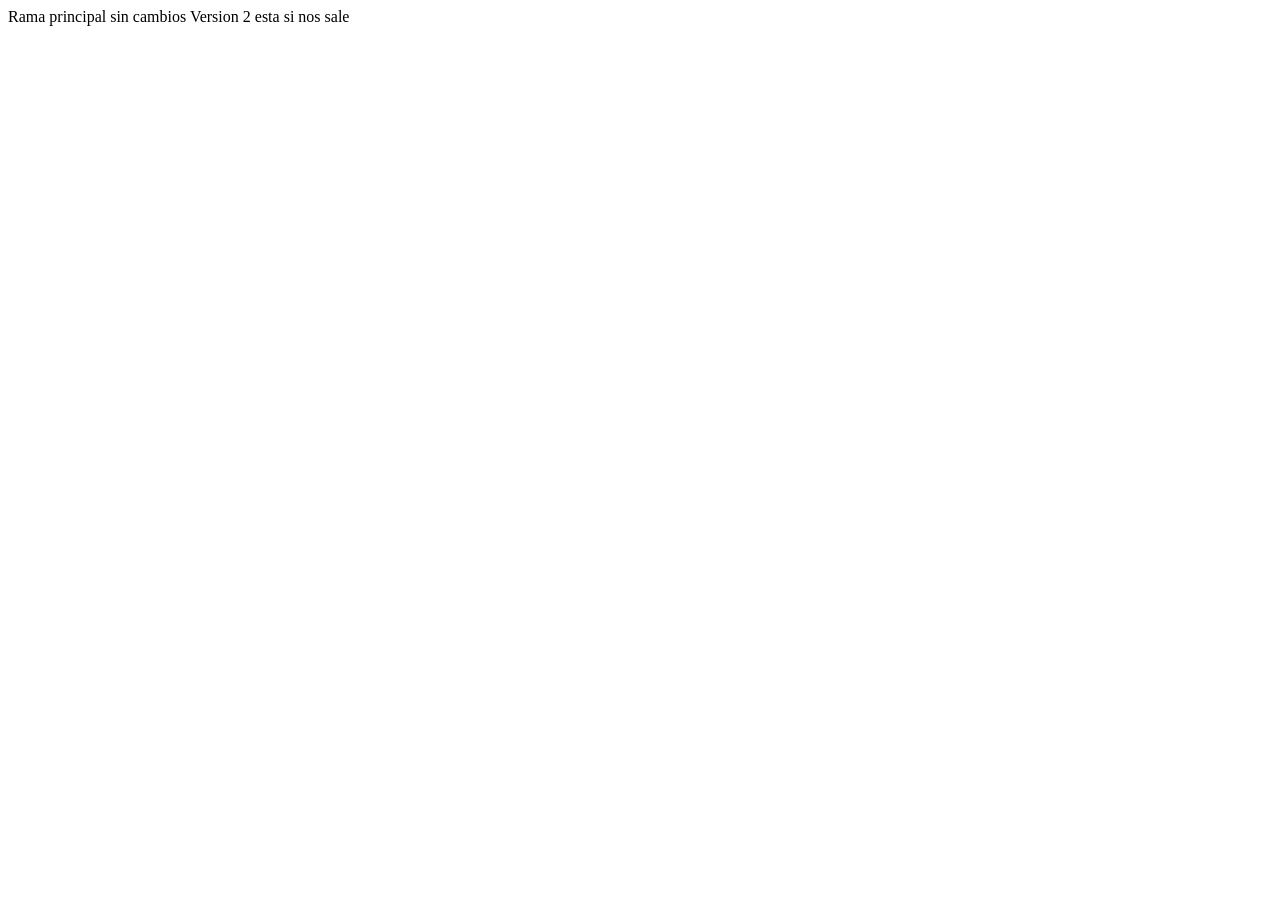
==== index.html @ fee28db2 "este es nuevo cambio" ====
<!DOCTYPE html>
<html lang="en">
<head>
    <meta charset="UTF-8">
    <meta name="viewport" content="width=device-width, initial-scale=1.0">
    <title> Riuu Cat Shop</title>
</head>
<body>
    Rama principal sin cambios

    Version 2

    esta si nos sale 


</body>
</html>
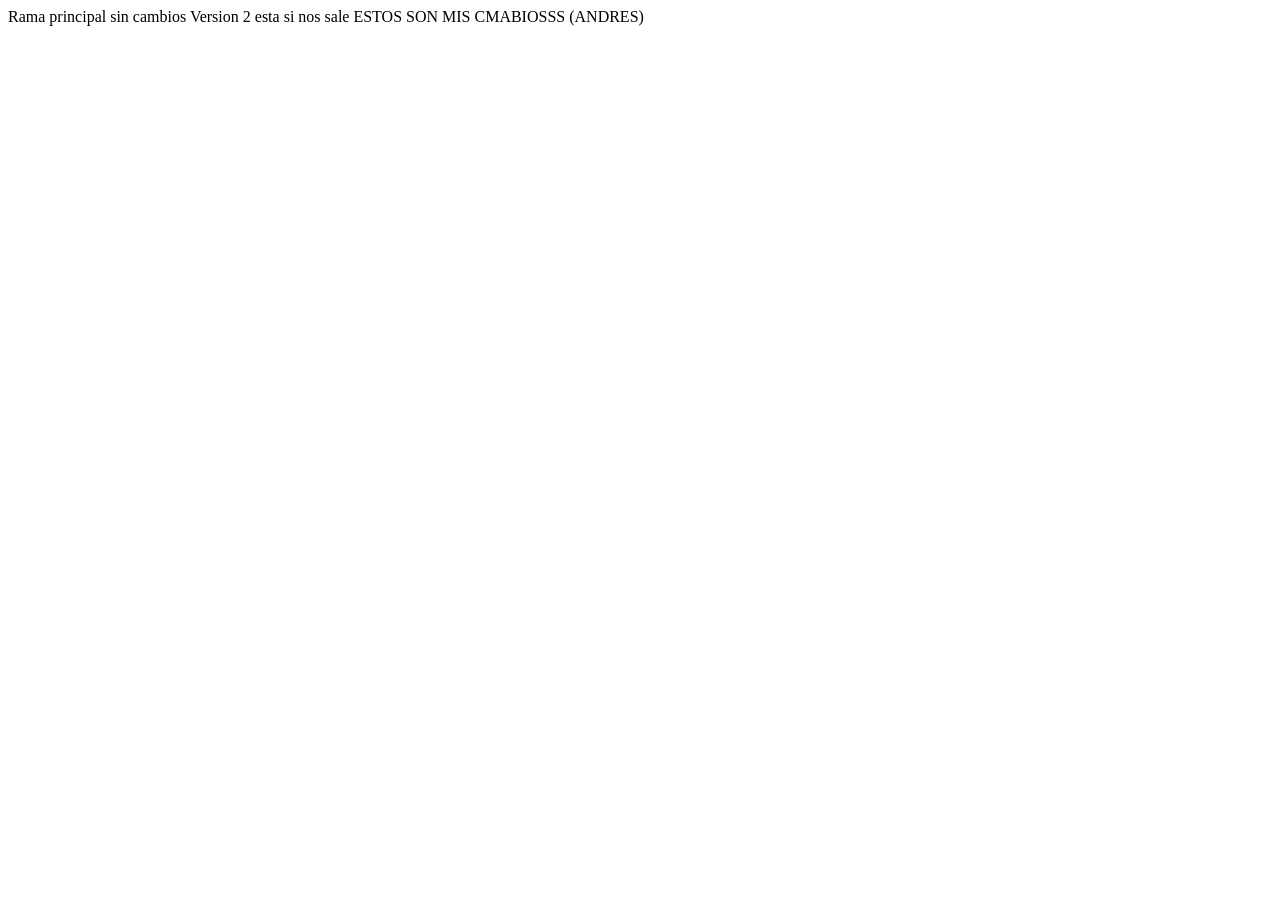
==== commit 6513d884: "modifique linea 15" ====
--- a/index.html
+++ b/index.html
@@ -12,6 +12,6 @@
 
     esta si nos sale 
 
-
+    ESTOS SON MIS CMABIOSSS (ANDRES)
 </body>
 </html>
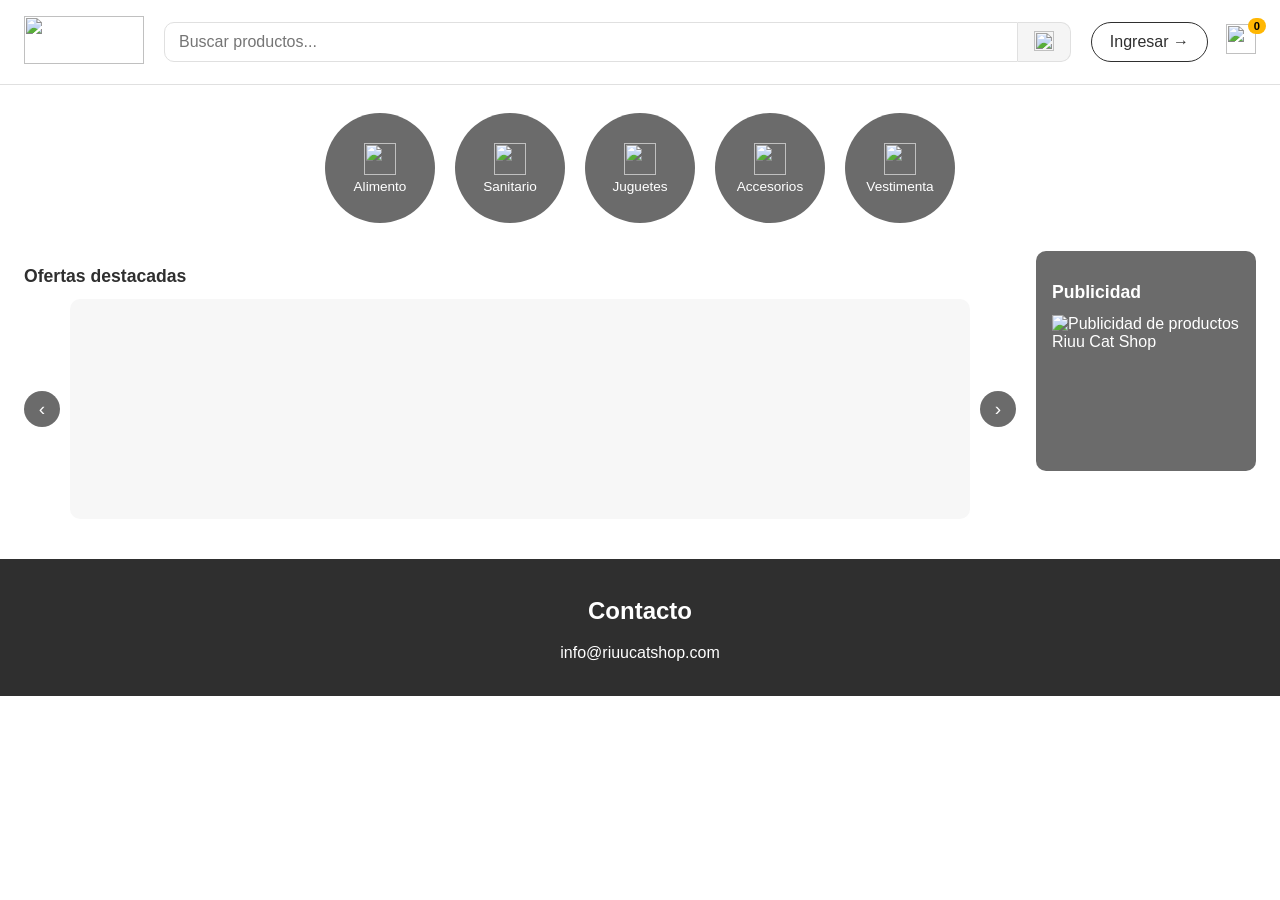
==== commit 7b658d02: "Estructura base de carpetas y archivos + index.html, estilos.css, app.js" ====
--- a/index.html
+++ b/index.html
@@ -1,17 +1,119 @@
 <!DOCTYPE html>
-<html lang="en">
+<html lang="es">
 <head>
-    <meta charset="UTF-8">
-    <meta name="viewport" content="width=device-width, initial-scale=1.0">
-    <title> Riuu Cat Shop</title>
+  <meta charset="UTF-8">
+  <meta name="viewport" content="width=device-width, initial-scale=1">
+  <meta name="description" content="Riuu Cat Shop - tienda virtual de productos para gatos">
+  <title>Riuu Cat Shop</title>
+  <link rel="stylesheet" href="estilos.css">
 </head>
 <body>
-    Rama principal sin cambios
 
-    Version 2
+  <a href="#contenido" class="skip-link">Saltar al contenido principal</a>
 
-    esta si nos sale 
+  <header class="header-principal">
+    <div class="contenedor-logo">
+      <a href="index.html" aria-label="Riuu Cat Shop, ir al inicio">
+        <img src="img/logo.png" alt="" width="120" height="60">
+      </a>
+    </div>
 
-    ESTOS SON MIS CMABIOSSS (ANDRES)
+    <button class="boton-menu" type="button" aria-expanded="false" aria-controls="menu-categorias">
+      <span class="sr-only">Abrir o cerrar menú de categorías</span>
+      <span aria-hidden="true">Menú</span>
+    </button>
+
+    <form class="buscador" role="search">
+      <label for="buscador" class="sr-only">Buscar productos</label>
+      <input type="search" id="buscador" name="buscador" placeholder="Buscar productos...">
+      <button type="submit" aria-label="Buscar">
+        <img src="img/icono-lupa.png" alt="" width="20" height="20">
+      </button>
+    </form>
+
+    <nav class="acciones-usuario" aria-label="Cuenta y carrito">
+      <a href="#" class="btn-ingresar">Ingresar →</a>
+      <a href="pages/carrito.html" class="icono-carrito" aria-label="Ver carrito de compras">
+        <img src="img/carrito.png" alt="" width="30" height="30">
+        <span id="contador-carrito" class="contador-carrito">0</span>
+      </a>
+    </nav>
+  </header>
+
+  <nav id="menu-categorias" class="categorias" aria-label="Categorías de productos">
+    <ul>
+      <li>
+        <a href="#" class="categoria" data-categoria="alimento">
+          <img src="img/categoria-alimento.png" alt="" width="80" height="80">
+          <span>Alimento</span>
+        </a>
+      </li>
+      <li>
+        <a href="#" class="categoria" data-categoria="sanitario">
+          <img src="img/categoria-sanitario.png" alt="" width="80" height="80">
+          <span>Sanitario</span>
+        </a>
+      </li>
+      <li>
+        <a href="#" class="categoria" data-categoria="juguetes">
+          <img src="img/categoria-juguetes.png" alt="" width="80" height="80">
+          <span>Juguetes</span>
+        </a>
+      </li>
+      <li>
+        <a href="#" class="categoria" data-categoria="accesorios">
+          <img src="img/categoria-accesorios.png" alt="" width="80" height="80">
+          <span>Accesorios</span>
+        </a>
+      </li>
+      <li>
+        <a href="#" class="categoria" data-categoria="vestimenta">
+          <img src="img/categoria-vestimenta.png" alt="" width="80" height="80">
+          <span>Vestimenta</span>
+        </a>
+      </li>
+    </ul>
+  </nav>
+
+  <main id="contenido">
+
+    <div class="contenido-principal">
+
+      <section class="carrusel-ofertas" aria-label="Ofertas destacadas">
+        <h2>Ofertas destacadas</h2>
+
+        <div class="carrusel-wrapper">
+          <button type="button" class="carrusel-flecha carrusel-anterior" aria-label="Oferta anterior">‹</button>
+
+          <div id="contenedor-ofertas" class="contenedor-ofertas">
+            <!--
+              Las tarjetas de producto se generan dinámicamente desde app.js,
+              leyendo el array de data/productos.js. Cada tarjeta linkea a
+              pages/producto.html?id=N y su <img> lleva alt descriptivo
+              (el nombre real del producto), no alt="".
+            -->
+          </div>
+
+          <button type="button" class="carrusel-flecha carrusel-siguiente" aria-label="Oferta siguiente">›</button>
+        </div>
+      </section>
+
+      <aside class="publicidad" aria-label="Publicidad">
+        <h2>Publicidad</h2>
+        <!-- Imagen placeholder temporal: reemplazar img/publicidad.jpg por el banner real -->
+        <img src="img/publicidad.jpg" alt="Publicidad de productos Riuu Cat Shop" width="250" height="400">
+      </aside>
+
+    </div>
+
+  </main>
+
+  <footer class="contactos">
+    <h2>Contacto</h2>
+    <p>info@riuucatshop.com</p>
+  </footer>
+
+  <script src="data/productos.js" defer></script>
+  <script src="app.js" defer></script>
 </body>
 </html>
--- a/estilos.css
+++ b/estilos.css
@@ -0,0 +1,262 @@
+/* ===== Variables y reset básico ===== */
+:root {
+  --color-primario: #2f2f2f;
+  --color-secundario: #6b6b6b;
+  --color-fondo: #ffffff;
+  --color-acento: #ffb703;
+  --color-borde: #e0e0e0;
+  --radio: 10px;
+  --fuente: Arial, Helvetica, sans-serif;
+}
+
+* { box-sizing: border-box; }
+
+/* ===== Utilidades de accesibilidad ===== */
+.sr-only {
+  position: absolute;
+  width: 1px;
+  height: 1px;
+  padding: 0;
+  margin: -1px;
+  overflow: hidden;
+  clip: rect(0, 0, 0, 0);
+  white-space: nowrap;
+  border: 0;
+}
+
+.skip-link {
+  position: absolute;
+  left: -9999px;
+  top: 0;
+  background: var(--color-acento);
+  color: #000;
+  padding: 10px 16px;
+  z-index: 100;
+}
+
+.skip-link:focus {
+  left: 10px;
+  top: 10px;
+}
+
+body {
+  margin: 0;
+  font-family: var(--fuente);
+  color: var(--color-primario);
+  background: var(--color-fondo);
+}
+
+a { text-decoration: none; color: inherit; }
+
+/* ===== Header ===== */
+.header-principal {
+  display: flex;
+  align-items: center;
+  gap: 20px;
+  padding: 16px 24px;
+  border-bottom: 1px solid var(--color-borde);
+  flex-wrap: wrap;
+}
+
+.contenedor-logo img { height: 48px; }
+
+.boton-menu {
+  display: none;
+  margin-left: auto;
+  padding: 8px 14px;
+  border: 1px solid var(--color-borde);
+  border-radius: var(--radio);
+  background: #f5f5f5;
+  cursor: pointer;
+}
+
+.buscador {
+  flex: 1;
+  display: flex;
+  min-width: 200px;
+}
+
+.buscador input {
+  flex: 1;
+  padding: 10px 14px;
+  border: 1px solid var(--color-borde);
+  border-radius: var(--radio) 0 0 var(--radio);
+  font-size: 1rem;
+}
+
+.buscador button {
+  padding: 0 16px;
+  border: 1px solid var(--color-borde);
+  border-left: none;
+  border-radius: 0 var(--radio) var(--radio) 0;
+  background: #f5f5f5;
+  cursor: pointer;
+}
+
+.acciones-usuario {
+  display: flex;
+  align-items: center;
+  gap: 18px;
+}
+
+.btn-ingresar {
+  padding: 10px 18px;
+  border: 1px solid var(--color-primario);
+  border-radius: 999px;
+}
+
+.icono-carrito {
+  position: relative;
+  font-size: 1.4rem;
+}
+
+.contador-carrito {
+  position: absolute;
+  top: -6px;
+  right: -10px;
+  background: var(--color-acento);
+  color: #000;
+  font-size: 0.7rem;
+  font-weight: bold;
+  padding: 2px 6px;
+  border-radius: 999px;
+}
+
+/* ===== Categorías ===== */
+.categorias ul {
+  list-style: none;
+  display: flex;
+  gap: 20px;
+  justify-content: center;
+  flex-wrap: wrap;
+  padding: 28px 16px;
+  margin: 0;
+}
+
+.categoria {
+  width: 110px;
+  height: 110px;
+  border-radius: 50%;
+  background: var(--color-secundario);
+  color: #fff;
+  display: flex;
+  flex-direction: column;
+  align-items: center;
+  justify-content: center;
+  gap: 4px;
+  text-align: center;
+  font-size: 0.85rem;
+  padding: 10px;
+  transition: transform 0.15s ease;
+}
+
+.categoria img { width: 32px; height: 32px; }
+
+.categoria:hover { transform: scale(1.05); }
+
+/* En desktop, el menú de categorías siempre está visible */
+@media (min-width: 701px) {
+  #menu-categorias { display: block !important; }
+}
+
+/* ===== Contenido principal ===== */
+.contenido-principal {
+  display: flex;
+  gap: 20px;
+  padding: 0 24px 40px;
+  align-items: flex-start;
+}
+
+.carrusel-ofertas { flex: 1; }
+
+.carrusel-ofertas h2,
+.publicidad h2 {
+  font-size: 1.1rem;
+  margin-bottom: 12px;
+}
+
+.carrusel-wrapper {
+  display: flex;
+  align-items: center;
+  gap: 10px;
+}
+
+.contenedor-ofertas {
+  flex: 1;
+  display: flex;
+  gap: 16px;
+  overflow-x: auto;
+  padding: 12px;
+  background: #f7f7f7;
+  border-radius: var(--radio);
+  min-height: 220px;
+}
+
+.carrusel-flecha {
+  border: none;
+  background: var(--color-secundario);
+  color: #fff;
+  width: 36px;
+  height: 36px;
+  border-radius: 50%;
+  font-size: 1.2rem;
+  cursor: pointer;
+  flex-shrink: 0;
+}
+
+.tarjeta-producto {
+  min-width: 160px;
+  background: #fff;
+  border: 1px solid var(--color-borde);
+  border-radius: var(--radio);
+  padding: 10px;
+  text-align: center;
+}
+
+.tarjeta-producto img {
+  width: 100%;
+  height: 110px;
+  object-fit: cover;
+  border-radius: 6px;
+}
+
+.tarjeta-producto h3 {
+  font-size: 0.9rem;
+  margin: 8px 0 4px;
+}
+
+.tarjeta-producto .precio {
+  font-weight: bold;
+  margin: 0;
+}
+
+.publicidad {
+  width: 220px;
+  background: var(--color-secundario);
+  color: #fff;
+  border-radius: var(--radio);
+  padding: 16px;
+  min-height: 220px;
+}
+
+/* ===== Footer ===== */
+.contactos {
+  background: var(--color-primario);
+  color: #fff;
+  text-align: center;
+  padding: 18px;
+}
+
+/* ===== Responsive básico ===== */
+@media (max-width: 700px) {
+  .contenido-principal { flex-direction: column; }
+  .publicidad { width: 100%; }
+
+  .boton-menu { display: block; }
+
+  #menu-categorias { display: none; }
+  #menu-categorias.mostrar { display: block; }
+
+  .categorias ul { flex-direction: column; align-items: stretch; }
+  .categoria { width: 100%; height: auto; flex-direction: row; justify-content: flex-start; border-radius: var(--radio); }
+}
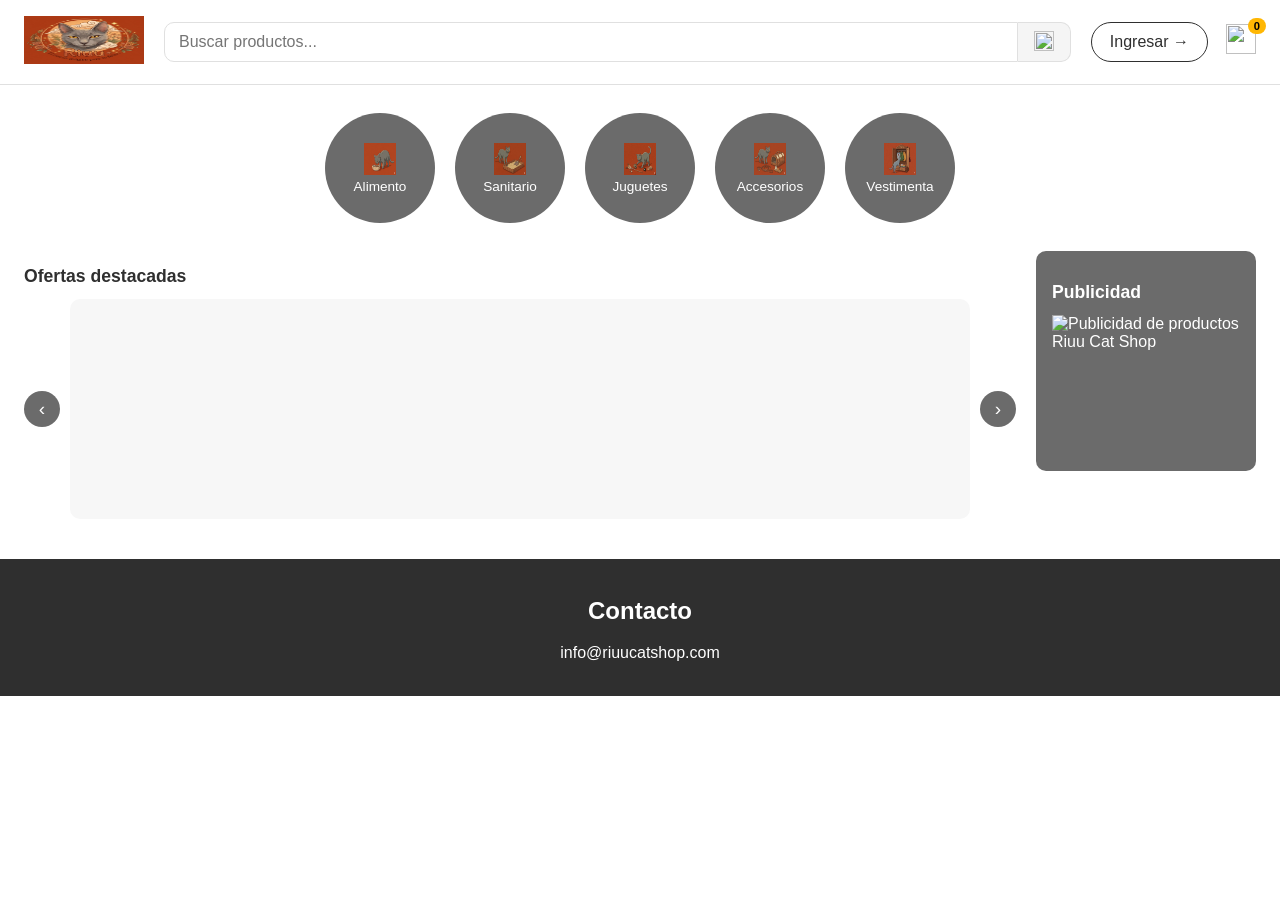
==== commit 0b8cf94d: "Agrega logo e imágenes de categorías en assets/img y actualiza rutas en index.html" ====
--- a/index.html
+++ b/index.html
@@ -14,7 +14,7 @@
   <header class="header-principal">
     <div class="contenedor-logo">
       <a href="index.html" aria-label="Riuu Cat Shop, ir al inicio">
-        <img src="img/logo.png" alt="" width="120" height="60">
+        <img src="assets/img/logo.jpeg" alt="" width="120" height="60">
       </a>
     </div>
 
@@ -44,31 +44,31 @@
     <ul>
       <li>
         <a href="#" class="categoria" data-categoria="alimento">
-          <img src="img/categoria-alimento.png" alt="" width="80" height="80">
+          <img src="assets/img/categoria-alimento.jpeg" alt="" width="80" height="80">
           <span>Alimento</span>
         </a>
       </li>
       <li>
         <a href="#" class="categoria" data-categoria="sanitario">
-          <img src="img/categoria-sanitario.png" alt="" width="80" height="80">
+          <img src="assets/img/categoria-sanitario.jpeg" alt="" width="80" height="80">
           <span>Sanitario</span>
         </a>
       </li>
       <li>
         <a href="#" class="categoria" data-categoria="juguetes">
-          <img src="img/categoria-juguetes.png" alt="" width="80" height="80">
+          <img src="assets/img/categoria-juguetes.jpeg" alt="" width="80" height="80">
           <span>Juguetes</span>
         </a>
       </li>
       <li>
         <a href="#" class="categoria" data-categoria="accesorios">
-          <img src="img/categoria-accesorios.png" alt="" width="80" height="80">
+          <img src="assets/img/categoria-accesorios.jpeg" alt="" width="80" height="80">
           <span>Accesorios</span>
         </a>
       </li>
       <li>
         <a href="#" class="categoria" data-categoria="vestimenta">
-          <img src="img/categoria-vestimenta.png" alt="" width="80" height="80">
+          <img src="assets/img/categoria-vestimenta.jpeg" alt="" width="80" height="80">
           <span>Vestimenta</span>
         </a>
       </li>
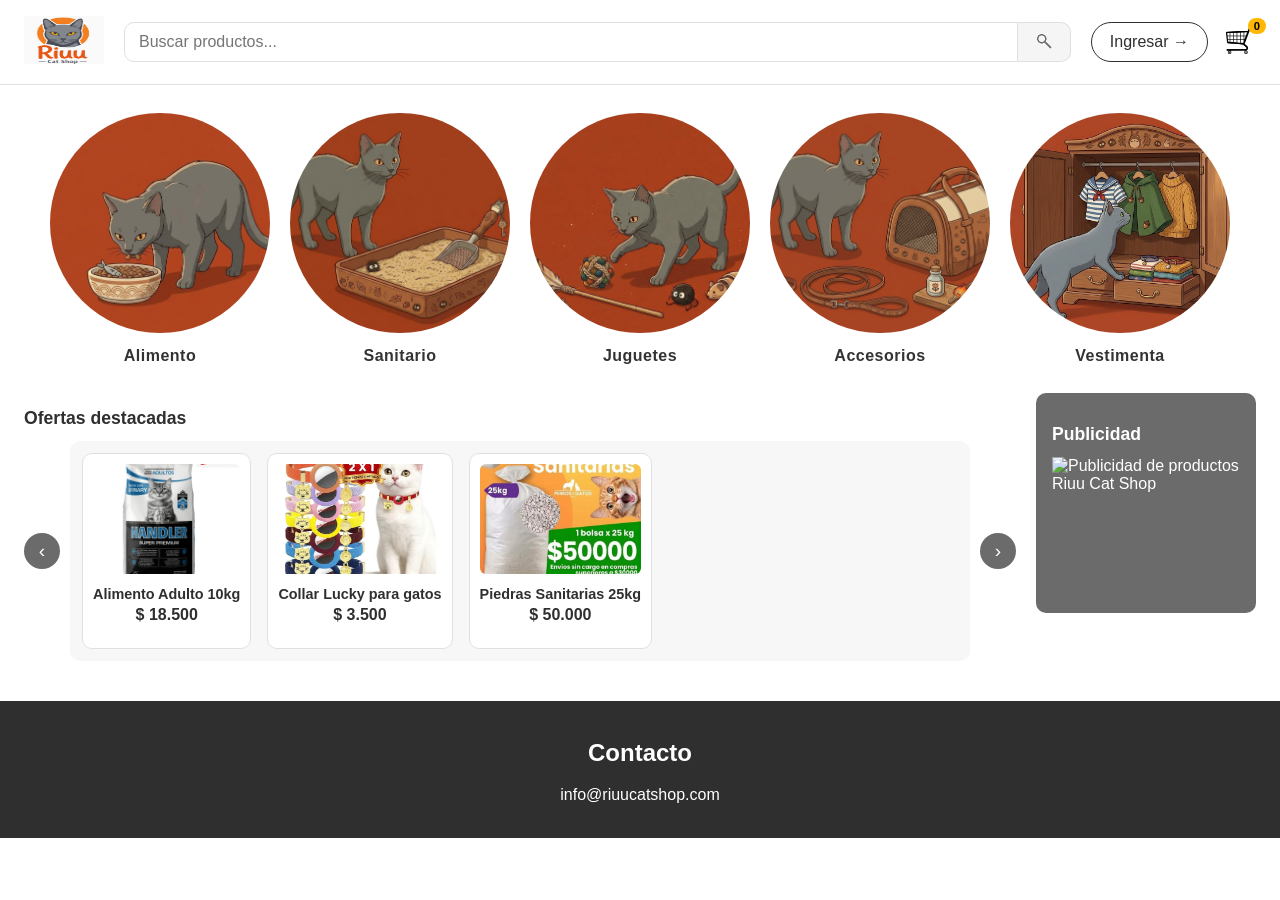
==== commit be5879d8: "Cambios generales" ====
--- a/index.html
+++ b/index.html
@@ -2,86 +2,92 @@
 <html lang="es">
 <head>
   <meta charset="UTF-8">
+    <!-- Ajusta la visualización en dispositivos móviles -->
   <meta name="viewport" content="width=device-width, initial-scale=1">
   <meta name="description" content="Riuu Cat Shop - tienda virtual de productos para gatos">
   <title>Riuu Cat Shop</title>
-  <link rel="stylesheet" href="estilos.css">
+  <!-- Vincula  a la hoja CSS externa:  -->
+  <link rel="stylesheet" href="/estilos.css">
 </head>
 <body>
-
+  <!-- Enlace oculto para accesibilidad: permite saltar directamente al contenido principal -->
   <a href="#contenido" class="skip-link">Saltar al contenido principal</a>
 
-  <header class="header-principal">
+  <!-- ============================ Encabezado ===========================================  -->
+  <header class="header-principal"> 
+    <!-- LOGO -->
     <div class="contenedor-logo">
       <a href="index.html" aria-label="Riuu Cat Shop, ir al inicio">
-        <img src="assets/img/logo.jpeg" alt="" width="120" height="60">
+        <img src="/img/logo-RiuuCatShop.png" alt="" width="80" height="60">
       </a>
     </div>
-
+    <!-- Bóton para abrir/cerrar menú de categorías (pensado para móviles) -->
     <button class="boton-menu" type="button" aria-expanded="false" aria-controls="menu-categorias">
-      <span class="sr-only">Abrir o cerrar menú de categorías</span>
+      <span class="sr-only">Abrir o cerrar menú de categorías</span> 
       <span aria-hidden="true">Menú</span>
     </button>
-
+    <!-- Formulario de búsqueda con campo -->
     <form class="buscador" role="search">
       <label for="buscador" class="sr-only">Buscar productos</label>
       <input type="search" id="buscador" name="buscador" placeholder="Buscar productos...">
       <button type="submit" aria-label="Buscar">
-        <img src="img/icono-lupa.png" alt="" width="20" height="20">
+        <img src="/img/icono-lupa.png" alt="" width="20" height="20">
       </button>
     </form>
-
+    <!-- LOGIN y CARRITO -->
     <nav class="acciones-usuario" aria-label="Cuenta y carrito">
       <a href="#" class="btn-ingresar">Ingresar →</a>
       <a href="pages/carrito.html" class="icono-carrito" aria-label="Ver carrito de compras">
-        <img src="img/carrito.png" alt="" width="30" height="30">
+        <img src="/img/icono-carrito.png" alt="" width="30" height="30">
         <span id="contador-carrito" class="contador-carrito">0</span>
       </a>
     </nav>
   </header>
 
+  <!-- ============================ Menú de categorias ==================================  -->
   <nav id="menu-categorias" class="categorias" aria-label="Categorías de productos">
     <ul>
       <li>
         <a href="#" class="categoria" data-categoria="alimento">
-          <img src="assets/img/categoria-alimento.jpeg" alt="" width="80" height="80">
+          <img src="/img/categoria-alimento.jpeg" alt="" width="80" height="80">
           <span>Alimento</span>
         </a>
       </li>
       <li>
         <a href="#" class="categoria" data-categoria="sanitario">
-          <img src="assets/img/categoria-sanitario.jpeg" alt="" width="80" height="80">
+          <img src="/img/categoria-sanitario.jpeg" alt="" width="80" height="80">
           <span>Sanitario</span>
         </a>
       </li>
       <li>
         <a href="#" class="categoria" data-categoria="juguetes">
-          <img src="assets/img/categoria-juguetes.jpeg" alt="" width="80" height="80">
+          <img src="/img/categoria-juguete.jpeg" alt="" width="80" height="80">
           <span>Juguetes</span>
         </a>
       </li>
       <li>
         <a href="#" class="categoria" data-categoria="accesorios">
-          <img src="assets/img/categoria-accesorios.jpeg" alt="" width="80" height="80">
+          <img src="/img/categoria-accesorio.jpeg" alt="" width="80" height="80">
           <span>Accesorios</span>
         </a>
       </li>
       <li>
         <a href="#" class="categoria" data-categoria="vestimenta">
-          <img src="assets/img/categoria-vestimenta.jpeg" alt="" width="80" height="80">
+          <img src="/img/categoria-vestimenta.jpeg" alt="" width="80" height="80">
           <span>Vestimenta</span>
         </a>
       </li>
     </ul>
   </nav>
 
+  <!-- ============================ Contenido principal =================================  -->
   <main id="contenido">
-
     <div class="contenido-principal">
 
+      <!-- Sección carrusel de ofertas -->
       <section class="carrusel-ofertas" aria-label="Ofertas destacadas">
         <h2>Ofertas destacadas</h2>
-
+        <!-- Carrusel de ofertas -->
         <div class="carrusel-wrapper">
           <button type="button" class="carrusel-flecha carrusel-anterior" aria-label="Oferta anterior">‹</button>
 
@@ -98,6 +104,7 @@
         </div>
       </section>
 
+      <!-- Lateral de Publicidad -->
       <aside class="publicidad" aria-label="Publicidad">
         <h2>Publicidad</h2>
         <!-- Imagen placeholder temporal: reemplazar img/publicidad.jpg por el banner real -->
@@ -108,6 +115,7 @@
 
   </main>
 
+  <!-- ============================ Footer =============================================  -->
   <footer class="contactos">
     <h2>Contacto</h2>
     <p>info@riuucatshop.com</p>
--- a/estilos.css
+++ b/estilos.css
@@ -125,7 +125,7 @@
 /* ===== Categorías ===== */
 .categorias ul {
   list-style: none;
-  display: flex;
+  display: flex; 
   gap: 20px;
   justify-content: center;
   flex-wrap: wrap;
@@ -134,23 +134,31 @@
 }
 
 .categoria {
-  width: 110px;
-  height: 110px;
-  border-radius: 50%;
-  background: var(--color-secundario);
-  color: #fff;
   display: flex;
   flex-direction: column;
   align-items: center;
-  justify-content: center;
-  gap: 4px;
+  gap: 6px;
   text-align: center;
   font-size: 0.85rem;
-  padding: 10px;
-  transition: transform 0.15s ease;
-}
-
-.categoria img { width: 32px; height: 32px; }
+  color: #333;
+}
+
+.categoria img {
+  width: 220px;
+  height: 220px;
+  border-radius: 50%;   /* 🔹 convierte la imagen en círculo */
+  object-fit: cover;    /* 🔹 recorta sin deformar */
+  display: block;
+}
+
+.categoria span {
+  font-size: 1rem;          /* 🔹 tamaño de letra más grande */
+  font-weight: 600;         /* 🔹 un poco más gruesa para destacar */
+  color: #333;              /* 🔹 tono oscuro para contraste */
+  margin-top: 8px;          /* 🔹 espacio entre la imagen y el texto */
+  letter-spacing: 0.5px;    /* 🔹 separación ligera entre letras */
+  font-family: 'Segoe UI', Arial, sans-serif; /* 🔹 tipografía limpia */
+}
 
 .categoria:hover { transform: scale(1.05); }
 
@@ -239,6 +247,191 @@
   min-height: 220px;
 }
 
+
+
+/* ===== Carrito de compras ===== */
+.contenido-carrito {
+  display: flex;
+  gap: 20px;
+  align-items: flex-start;
+}
+
+.lista-carrito {
+  flex: 2; /* ocupa más espacio */
+}
+
+.resumen-compra {
+  flex: 1; /* ocupa menos espacio */
+  border: 1px solid #ccc;
+  padding: 16px;
+  border-radius: 8px;
+  background: #f9f9f9;
+}
+
+.item-carrito {
+  display: grid;
+  grid-template-columns: 100px 1fr auto auto auto;
+  gap: 10px;
+  align-items: center;
+  padding: 10px;
+  border-bottom: 1px solid #ddd;
+}
+
+.item-imagen {
+  border-radius: 8px;
+  object-fit: cover;
+}
+
+.item-nombre {
+  font-weight: 600;
+}
+
+.item-cantidad {
+  display: flex;
+  align-items: center;
+  gap: 6px;
+}
+
+.btn-eliminar {
+  background: none;
+  border: none;
+  color: red;
+  font-weight: bold;
+  cursor: pointer;
+}
+
+.resumen-compra h2 {
+  margin-top: 0;
+  font-size: 1.2rem;
+}
+
+.btn-finalizar {
+  display: block;
+  width: 100%;
+  padding: 10px;
+  margin-top: 12px;
+  background: var(--color-secundario);
+  color: #fff;
+  border: none;
+  border-radius: 6px;
+  cursor: pointer;
+  font-size: 1rem;
+}
+
+.btn-finalizar:hover {
+  background: var(--color-principal);
+}
+
+
+
+
+/* ======================================================================= */
+/* ====== Detalle de producto ====== */
+.detalle-producto {
+  display: flex;
+  flex-wrap: wrap;
+  gap: 30px;
+  margin: 20px 0;
+}
+
+.producto-imagen img {
+  border-radius: 8px;
+  object-fit: cover;
+  max-width: 100%;
+}
+
+.producto-info {
+  flex: 1;
+  min-width: 280px;
+}
+
+.producto-info h2 {
+  margin-top: 0;
+  font-size: 1.6rem;
+}
+
+.producto-precio {
+  font-size: 1.4rem;
+  font-weight: bold;
+  color: #333;
+  margin: 10px 0;
+}
+
+.producto-cantidad {
+  display: flex;
+  align-items: center;
+  gap: 8px;
+  margin: 15px 0;
+}
+
+.producto-cantidad button {
+  background: #eee;
+  border: 1px solid #ccc;
+  padding: 6px 10px;
+  cursor: pointer;
+  font-size: 1rem;
+}
+
+.btn-agregar {
+  display: inline-block;
+  margin-top: 15px;
+  padding: 10px 20px;
+  background: var(--color-secundario, #0077cc);
+  color: #fff;
+  border: none;
+  border-radius: 6px;
+  cursor: pointer;
+  font-size: 1rem;
+}
+
+.btn-agregar:hover {
+  background: var(--color-principal, #005fa3);
+}
+
+.producto-descripcion {
+  margin-top: 20px;
+}
+
+.producto-descripcion h3 {
+  margin-bottom: 8px;
+  font-size: 1.2rem;
+}
+
+/* ====== Productos relacionados ====== */
+.productos-relacionados {
+  margin-top: 40px;
+}
+
+.relacionados-grid {
+  display: grid;
+  grid-template-columns: repeat(auto-fit, minmax(160px, 1fr));
+  gap: 20px;
+}
+
+.relacionado {
+  text-align: center;
+  border: 1px solid #ddd;
+  border-radius: 8px;
+  padding: 10px;
+  background: #fafafa;
+  transition: transform 0.2s ease, box-shadow 0.2s ease;
+}
+
+.relacionado img {
+  border-radius: 6px;
+  margin-bottom: 8px;
+}
+
+.relacionado:hover {
+  transform: translateY(-4px);
+  box-shadow: 0 4px 10px rgba(0,0,0,0.1);
+}
+
+
+
+
+
+
 /* ===== Footer ===== */
 .contactos {
   background: var(--color-primario);
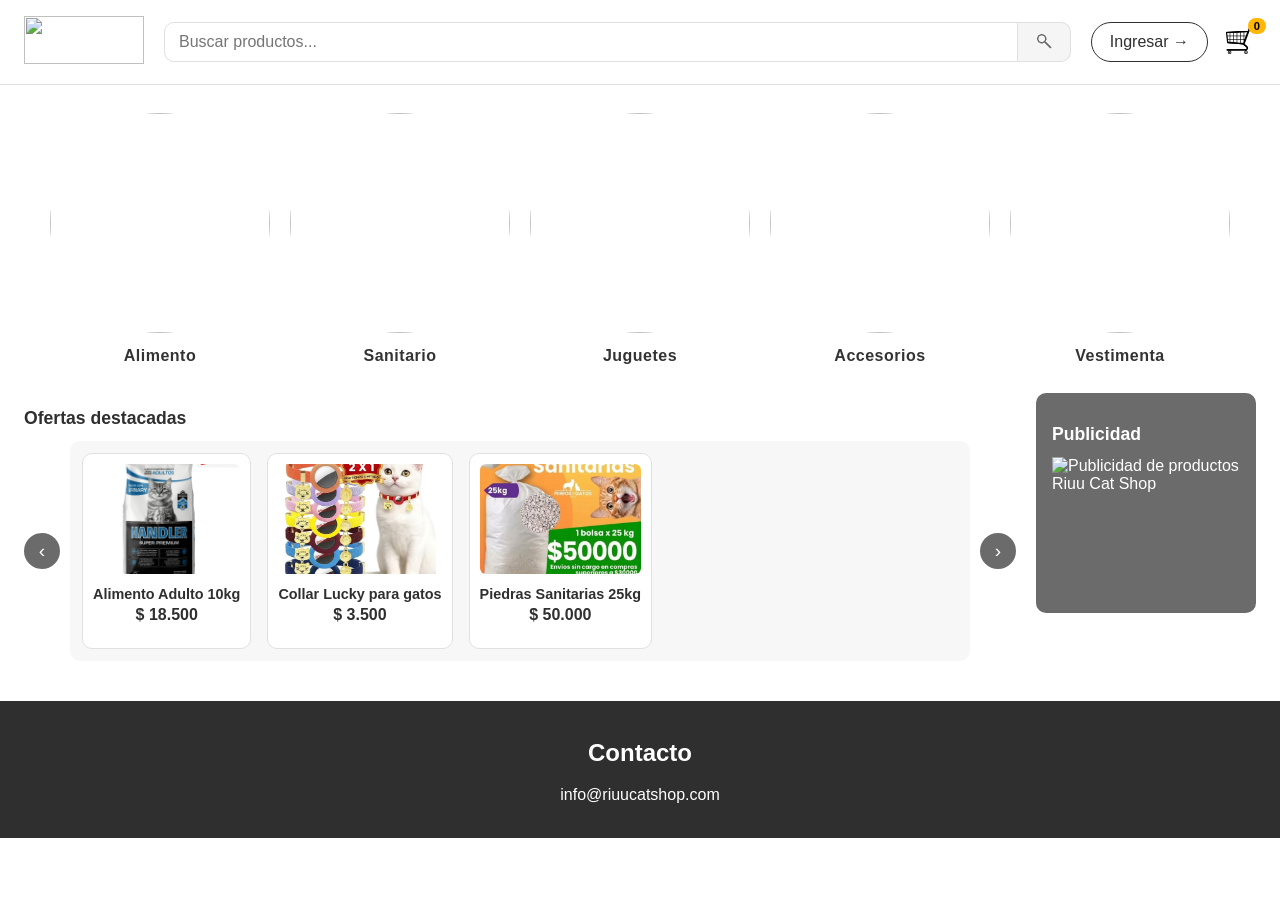
==== commit 40611823: "Resuelvo conflicto de merge con main en index.html" ====
--- a/index.html
+++ b/index.html
@@ -18,7 +18,7 @@
     <!-- LOGO -->
     <div class="contenedor-logo">
       <a href="index.html" aria-label="Riuu Cat Shop, ir al inicio">
-        <img src="/img/logo-RiuuCatShop.png" alt="" width="80" height="60">
+        <img src="img/logo.png" alt="" width="120" height="60">
       </a>
     </div>
     <!-- Bóton para abrir/cerrar menú de categorías (pensado para móviles) -->
@@ -49,31 +49,31 @@
     <ul>
       <li>
         <a href="#" class="categoria" data-categoria="alimento">
-          <img src="/img/categoria-alimento.jpeg" alt="" width="80" height="80">
+          <img src="img/categoria-alimento.png" alt="" width="80" height="80">
           <span>Alimento</span>
         </a>
       </li>
       <li>
         <a href="#" class="categoria" data-categoria="sanitario">
-          <img src="/img/categoria-sanitario.jpeg" alt="" width="80" height="80">
+          <img src="img/categoria-sanitario.png" alt="" width="80" height="80">
           <span>Sanitario</span>
         </a>
       </li>
       <li>
         <a href="#" class="categoria" data-categoria="juguetes">
-          <img src="/img/categoria-juguete.jpeg" alt="" width="80" height="80">
+          <img src="img/categoria-juguetes.png" alt="" width="80" height="80">
           <span>Juguetes</span>
         </a>
       </li>
       <li>
         <a href="#" class="categoria" data-categoria="accesorios">
-          <img src="/img/categoria-accesorio.jpeg" alt="" width="80" height="80">
+          <img src="img/categoria-accesorios.png" alt="" width="80" height="80">
           <span>Accesorios</span>
         </a>
       </li>
       <li>
         <a href="#" class="categoria" data-categoria="vestimenta">
-          <img src="/img/categoria-vestimenta.jpeg" alt="" width="80" height="80">
+          <img src="img/categoria-vestimenta.png" alt="" width="80" height="80">
           <span>Vestimenta</span>
         </a>
       </li>
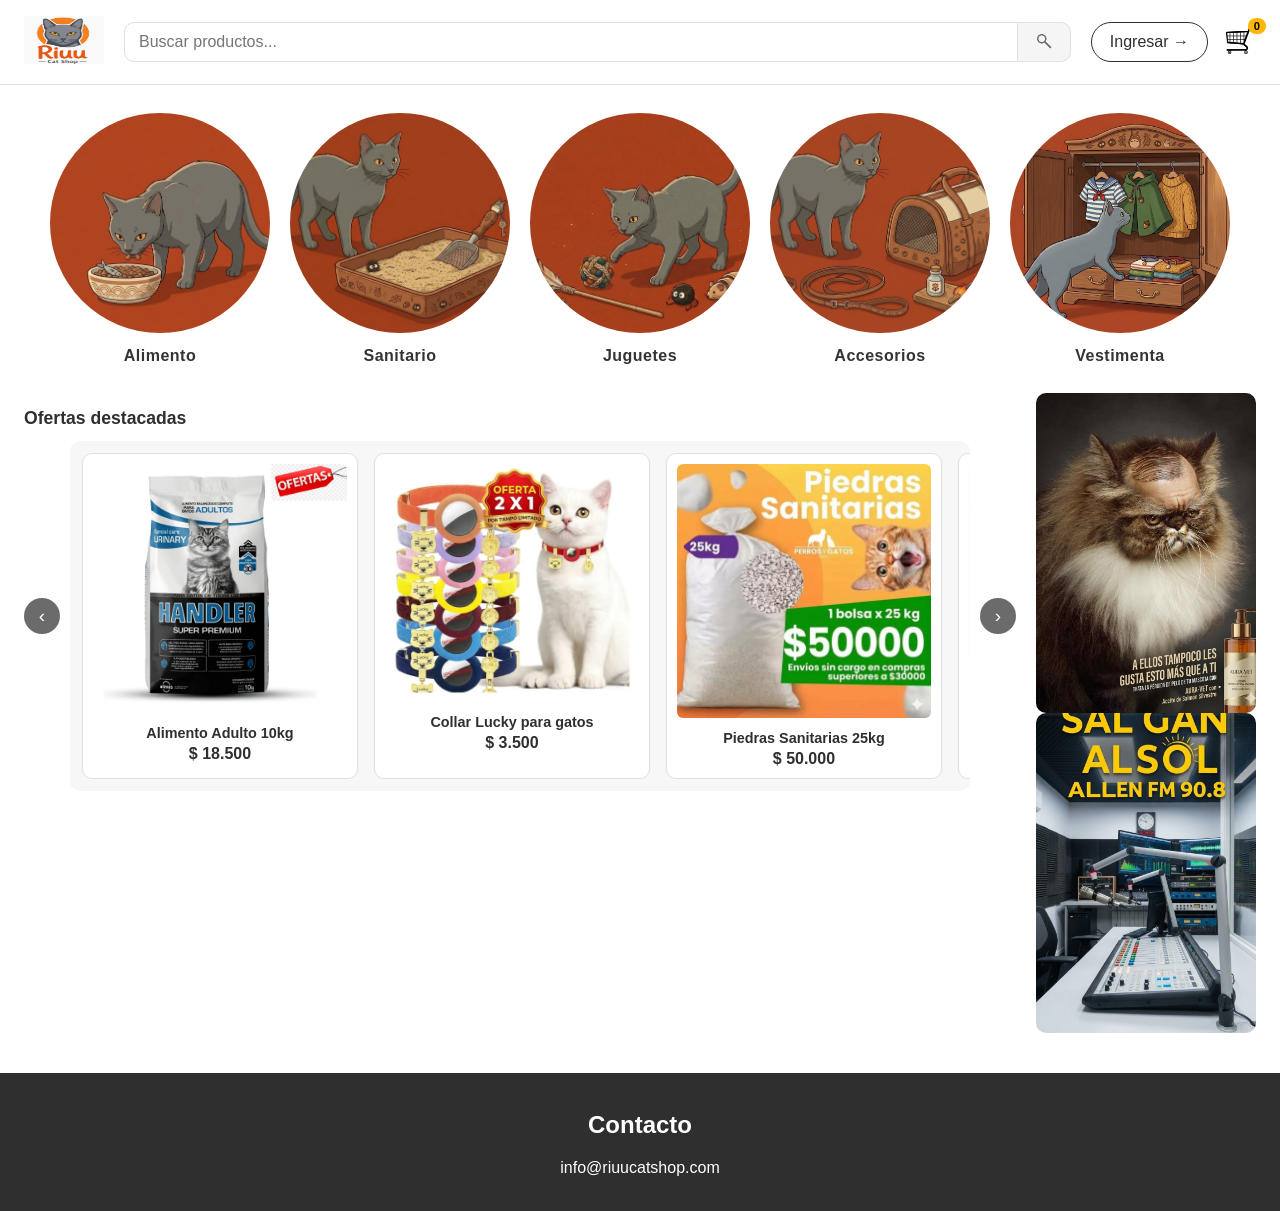
==== commit 9b9a8017: "caurrusel dinamico y publicidad" ====
--- a/index.html
+++ b/index.html
@@ -7,7 +7,7 @@
   <meta name="description" content="Riuu Cat Shop - tienda virtual de productos para gatos">
   <title>Riuu Cat Shop</title>
   <!-- Vincula  a la hoja CSS externa:  -->
-  <link rel="stylesheet" href="/estilos.css">
+  <link rel="stylesheet" href="estilos.css">
 </head>
 <body>
   <!-- Enlace oculto para accesibilidad: permite saltar directamente al contenido principal -->
@@ -18,7 +18,7 @@
     <!-- LOGO -->
     <div class="contenedor-logo">
       <a href="index.html" aria-label="Riuu Cat Shop, ir al inicio">
-        <img src="img/logo.png" alt="" width="120" height="60">
+        <img src="img/logo-RiuuCatShop.png" alt="" width="80" height="60">
       </a>
     </div>
     <!-- Bóton para abrir/cerrar menú de categorías (pensado para móviles) -->
@@ -31,14 +31,14 @@
       <label for="buscador" class="sr-only">Buscar productos</label>
       <input type="search" id="buscador" name="buscador" placeholder="Buscar productos...">
       <button type="submit" aria-label="Buscar">
-        <img src="/img/icono-lupa.png" alt="" width="20" height="20">
+        <img src="img/icono-lupa.png" alt="" width="20" height="20">
       </button>
     </form>
     <!-- LOGIN y CARRITO -->
     <nav class="acciones-usuario" aria-label="Cuenta y carrito">
       <a href="#" class="btn-ingresar">Ingresar →</a>
       <a href="pages/carrito.html" class="icono-carrito" aria-label="Ver carrito de compras">
-        <img src="/img/icono-carrito.png" alt="" width="30" height="30">
+        <img src="img/icono-carrito.png" alt="" width="30" height="30">
         <span id="contador-carrito" class="contador-carrito">0</span>
       </a>
     </nav>
@@ -49,31 +49,31 @@
     <ul>
       <li>
         <a href="#" class="categoria" data-categoria="alimento">
-          <img src="img/categoria-alimento.png" alt="" width="80" height="80">
+          <img src="img/categoria-alimento.jpeg" alt="" width="80" height="80">
           <span>Alimento</span>
         </a>
       </li>
       <li>
         <a href="#" class="categoria" data-categoria="sanitario">
-          <img src="img/categoria-sanitario.png" alt="" width="80" height="80">
+          <img src="img/categoria-sanitario.jpeg" alt="" width="80" height="80">
           <span>Sanitario</span>
         </a>
       </li>
       <li>
         <a href="#" class="categoria" data-categoria="juguetes">
-          <img src="img/categoria-juguetes.png" alt="" width="80" height="80">
+          <img src="img/categoria-juguete.jpeg" alt="" width="80" height="80">
           <span>Juguetes</span>
         </a>
       </li>
       <li>
         <a href="#" class="categoria" data-categoria="accesorios">
-          <img src="img/categoria-accesorios.png" alt="" width="80" height="80">
+          <img src="img/categoria-accesorio.jpeg" alt="" width="80" height="80">
           <span>Accesorios</span>
         </a>
       </li>
       <li>
         <a href="#" class="categoria" data-categoria="vestimenta">
-          <img src="img/categoria-vestimenta.png" alt="" width="80" height="80">
+          <img src="img/categoria-vestimenta.jpeg" alt="" width="80" height="80">
           <span>Vestimenta</span>
         </a>
       </li>
@@ -105,12 +105,7 @@
       </section>
 
       <!-- Lateral de Publicidad -->
-      <aside class="publicidad" aria-label="Publicidad">
-        <h2>Publicidad</h2>
-        <!-- Imagen placeholder temporal: reemplazar img/publicidad.jpg por el banner real -->
-        <img src="img/publicidad.jpg" alt="Publicidad de productos Riuu Cat Shop" width="250" height="400">
-      </aside>
-
+        <section id="contenedor-publicidad" aria-label="Publicidad"></section>
     </div>
 
   </main>
--- a/estilos.css
+++ b/estilos.css
@@ -39,6 +39,7 @@
   top: 10px;
 }
 
+/* ===== Estilos base ===== */
 body {
   margin: 0;
   font-family: var(--fuente);
@@ -125,7 +126,7 @@
 /* ===== Categorías ===== */
 .categorias ul {
   list-style: none;
-  display: flex; 
+  display: flex;
   gap: 20px;
   justify-content: center;
   flex-wrap: wrap;
@@ -143,21 +144,22 @@
   color: #333;
 }
 
+/* La imagen se recorta en círculo (border-radius 50% + object-fit: cover) */
 .categoria img {
   width: 220px;
   height: 220px;
-  border-radius: 50%;   /* 🔹 convierte la imagen en círculo */
-  object-fit: cover;    /* 🔹 recorta sin deformar */
+  border-radius: 50%;
+  object-fit: cover;
   display: block;
 }
 
 .categoria span {
-  font-size: 1rem;          /* 🔹 tamaño de letra más grande */
-  font-weight: 600;         /* 🔹 un poco más gruesa para destacar */
-  color: #333;              /* 🔹 tono oscuro para contraste */
-  margin-top: 8px;          /* 🔹 espacio entre la imagen y el texto */
-  letter-spacing: 0.5px;    /* 🔹 separación ligera entre letras */
-  font-family: 'Segoe UI', Arial, sans-serif; /* 🔹 tipografía limpia */
+  font-size: 1rem;
+  font-weight: 600;
+  color: #333;
+  margin-top: 8px;
+  letter-spacing: 0.5px;
+  font-family: 'Segoe UI', Arial, sans-serif;
 }
 
 .categoria:hover { transform: scale(1.05); }
@@ -167,7 +169,7 @@
   #menu-categorias { display: block !important; }
 }
 
-/* ===== Contenido principal ===== */
+/* ===== Contenido principal (catálogo e index.html) ===== */
 .contenido-principal {
   display: flex;
   gap: 20px;
@@ -175,31 +177,33 @@
   align-items: flex-start;
 }
 
+/* Carrusel de ofertas */
 .carrusel-ofertas { flex: 1; }
-
-.carrusel-ofertas h2,
-.publicidad h2 {
-  font-size: 1.1rem;
-  margin-bottom: 12px;
-}
-
+  .carrusel-ofertas h2,
+  .publicidad h2 {
+    font-size: 1.1rem;
+    margin-bottom: 12px;
+  }
+
+/* contenedor que aloja las tarjetas del carrusel */
 .carrusel-wrapper {
   display: flex;
   align-items: center;
   gap: 10px;
 }
-
+/* contenedor de las tarjetas del carrusel */
 .contenedor-ofertas {
   flex: 1;
   display: flex;
   gap: 16px;
-  overflow-x: auto;
+  overflow-x: hidden;
+  max-width: calc(3 * 400px + 2 * 16px); /* 3 tarjetas + gaps */
   padding: 12px;
   background: #f7f7f7;
   border-radius: var(--radio);
   min-height: 220px;
 }
-
+/* Flechas del carrusel */
 .carrusel-flecha {
   border: none;
   background: var(--color-secundario);
@@ -211,40 +215,44 @@
   cursor: pointer;
   flex-shrink: 0;
 }
-
+/* Tarjeta de producto */
 .tarjeta-producto {
-  min-width: 160px;
+  flex: 0 0 calc(33.33% - 16px);
   background: #fff;
   border: 1px solid var(--color-borde);
   border-radius: var(--radio);
   padding: 10px;
   text-align: center;
 }
-
+/* Imagen de la tarjeta de producto */
 .tarjeta-producto img {
   width: 100%;
-  height: 110px;
-  object-fit: cover;
+  height: auto;
+  object-fit: contain;
   border-radius: 6px;
 }
-
+/* Título de la tarjeta de producto */
 .tarjeta-producto h3 {
   font-size: 0.9rem;
   margin: 8px 0 4px;
 }
-
+/* Precio de la tarjeta de producto */
 .tarjeta-producto .precio {
   font-weight: bold;
   margin: 0;
 }
-
+/* ===================== Contenedor de publicidad ========================= */
 .publicidad {
   width: 220px;
-  background: var(--color-secundario);
-  color: #fff;
+  height: 320px; /* alto fijo: necesario para que la imagen (height:100%) lo rellene */
   border-radius: var(--radio);
-  padding: 16px;
-  min-height: 220px;
+  overflow: hidden; /* recorta la imagen a las esquinas redondeadas, sin marco */
+}
+.publicidad img {
+  width: 100%;
+  height: 100%;
+  object-fit: cover; /* la imagen rellena todo el espacio, sin dejar ver fondo gris */
+  display: block;
 }
 
 
@@ -256,12 +264,10 @@
   align-items: flex-start;
 }
 
-.lista-carrito {
-  flex: 2; /* ocupa más espacio */
-}
+.lista-carrito { flex: 2; } /* ocupa más espacio que el resumen */
 
 .resumen-compra {
-  flex: 1; /* ocupa menos espacio */
+  flex: 1;
   border: 1px solid #ccc;
   padding: 16px;
   border-radius: 8px;
@@ -282,9 +288,7 @@
   object-fit: cover;
 }
 
-.item-nombre {
-  font-weight: 600;
-}
+.item-nombre { font-weight: 600; }
 
 .item-cantidad {
   display: flex;
@@ -322,11 +326,7 @@
   background: var(--color-principal);
 }
 
-
-
-
-/* ======================================================================= */
-/* ====== Detalle de producto ====== */
+/* ===== Detalle de producto ===== */
 .detalle-producto {
   display: flex;
   flex-wrap: wrap;
@@ -388,19 +388,15 @@
   background: var(--color-principal, #005fa3);
 }
 
-.producto-descripcion {
-  margin-top: 20px;
-}
+.producto-descripcion { margin-top: 20px; }
 
 .producto-descripcion h3 {
   margin-bottom: 8px;
   font-size: 1.2rem;
 }
 
-/* ====== Productos relacionados ====== */
-.productos-relacionados {
-  margin-top: 40px;
-}
+/* ===== Productos relacionados ===== */
+.productos-relacionados { margin-top: 40px; }
 
 .relacionados-grid {
   display: grid;
@@ -427,11 +423,6 @@
   box-shadow: 0 4px 10px rgba(0,0,0,0.1);
 }
 
-
-
-
-
-
 /* ===== Footer ===== */
 .contactos {
   background: var(--color-primario);
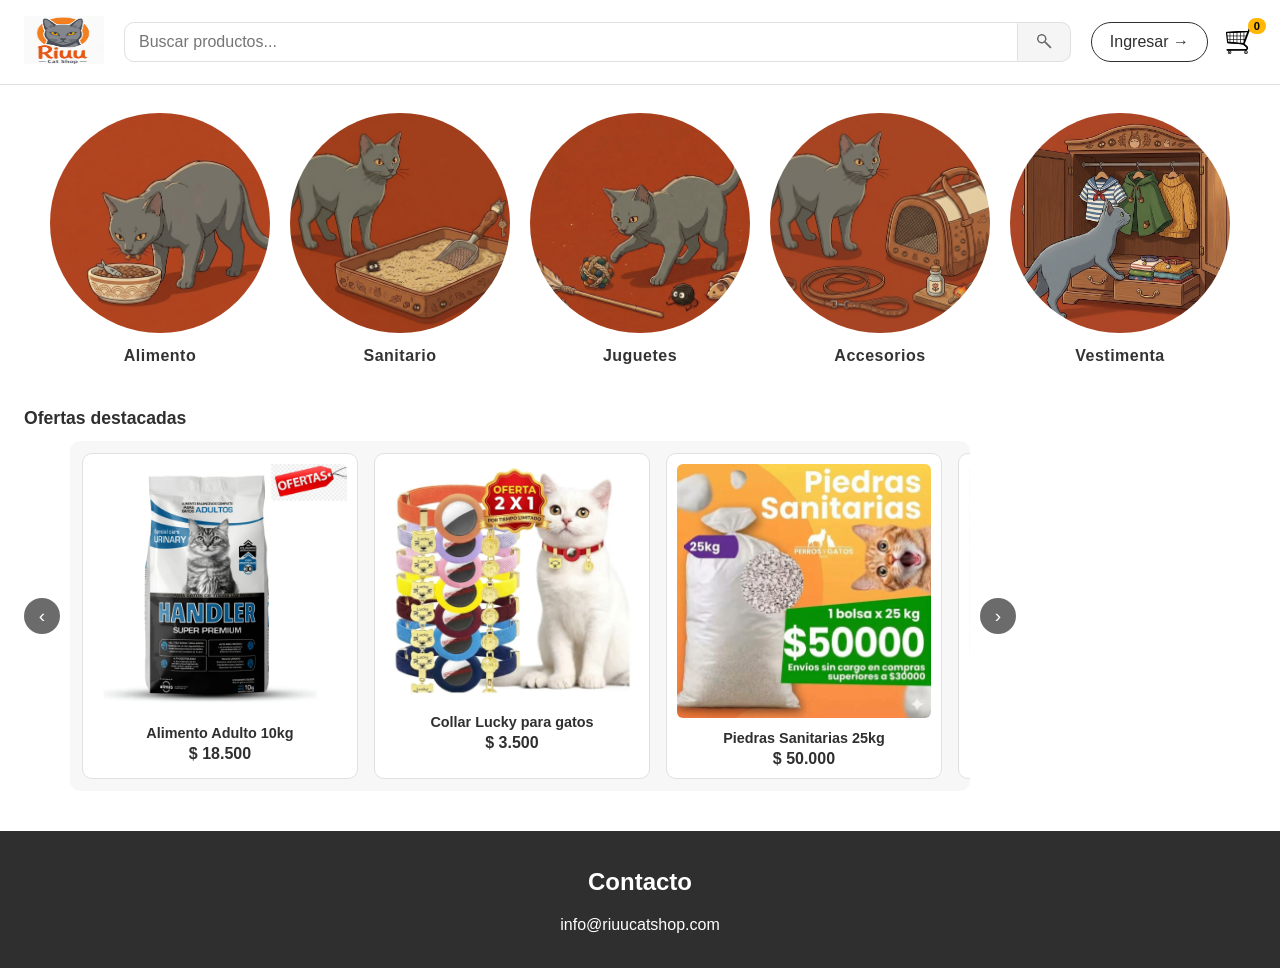
==== commit ec5a9c03: "Index: filtro por categoría, buscador, menú móvil, productos nuevos y precio final" ====
--- a/index.html
+++ b/index.html
@@ -21,11 +21,13 @@
         <img src="img/logo-RiuuCatShop.png" alt="" width="80" height="60">
       </a>
     </div>
+
     <!-- Bóton para abrir/cerrar menú de categorías (pensado para móviles) -->
     <button class="boton-menu" type="button" aria-expanded="false" aria-controls="menu-categorias">
       <span class="sr-only">Abrir o cerrar menú de categorías</span> 
       <span aria-hidden="true">Menú</span>
     </button>
+
     <!-- Formulario de búsqueda con campo -->
     <form class="buscador" role="search">
       <label for="buscador" class="sr-only">Buscar productos</label>
@@ -34,6 +36,7 @@
         <img src="img/icono-lupa.png" alt="" width="20" height="20">
       </button>
     </form>
+
     <!-- LOGIN y CARRITO -->
     <nav class="acciones-usuario" aria-label="Cuenta y carrito">
       <a href="#" class="btn-ingresar">Ingresar →</a>
@@ -82,32 +85,35 @@
 
   <!-- ============================ Contenido principal =================================  -->
   <main id="contenido">
-    <div class="contenido-principal">
+      <div class="contenido-principal">
 
-      <!-- Sección carrusel de ofertas -->
-      <section class="carrusel-ofertas" aria-label="Ofertas destacadas">
-        <h2>Ofertas destacadas</h2>
-        <!-- Carrusel de ofertas -->
-        <div class="carrusel-wrapper">
-          <button type="button" class="carrusel-flecha carrusel-anterior" aria-label="Oferta anterior">‹</button>
+      <!-- Columna izquierda: ofertas y, debajo, los resultados de filtros/búsqueda -->
+      <div class="columna-catalogo">
 
-          <div id="contenedor-ofertas" class="contenedor-ofertas">
-            <!--
-              Las tarjetas de producto se generan dinámicamente desde app.js,
-              leyendo el array de data/productos.js. Cada tarjeta linkea a
-              pages/producto.html?id=N y su <img> lleva alt descriptivo
-              (el nombre real del producto), no alt="".
-            -->
+        <!-- Sección carrusel de ofertas -->
+        <section class="carrusel-ofertas" aria-label="Ofertas destacadas">
+          <h2>Ofertas destacadas</h2>
+          <div class="carrusel-wrapper">
+            <button type="button" class="carrusel-flecha carrusel-anterior" aria-label="Oferta anterior">‹</button>
+
+            <div id="contenedor-ofertas" class="contenedor-ofertas">
+              <!-- Las tarjetas se generan desde app.js, leyendo data/productos.js -->
+            </div>
+
+            <button type="button" class="carrusel-flecha carrusel-siguiente" aria-label="Oferta siguiente">›</button>
           </div>
+        </section>
 
-          <button type="button" class="carrusel-flecha carrusel-siguiente" aria-label="Oferta siguiente">›</button>
-        </div>
-      </section>
+        <!-- Resultados de la categoría elegida o de la búsqueda (oculta hasta que se use un filtro) -->
+        <section id="seccion-catalogo" class="catalogo" aria-labelledby="titulo-catalogo" hidden>
+          <h2 id="titulo-catalogo"></h2>
+          <ul id="lista-catalogo" class="lista-productos" aria-live="polite"></ul>
+        </section>
+      </div>
 
       <!-- Lateral de Publicidad -->
-        <section id="contenedor-publicidad" aria-label="Publicidad"></section>
+      <section id="contenedor-publicidad" aria-label="Publicidad"></section>
     </div>
-
   </main>
 
   <!-- ============================ Footer =============================================  -->
--- a/estilos.css
+++ b/estilos.css
@@ -49,6 +49,11 @@
 
 a { text-decoration: none; color: inherit; }
 
+/* Margen lateral del contenido principal en todas las páginas (alineado con el header) */
+main {
+  padding: 0 24px 40px;
+}
+
 /* ===== Header ===== */
 .header-principal {
   display: flex;
@@ -83,6 +88,7 @@
   border: 1px solid var(--color-borde);
   border-radius: var(--radio) 0 0 var(--radio);
   font-size: 1rem;
+  min-width: 0; /* permite que el campo se achique en pantallas chicas */
 }
 
 .buscador button {
@@ -173,12 +179,17 @@
 .contenido-principal {
   display: flex;
   gap: 20px;
-  padding: 0 24px 40px;
   align-items: flex-start;
-}
+  max-width: 1300px; /* en pantallas grandes no se estira de borde a borde */
+  margin: 0 auto;
+}
+
+/* Columna izquierda (ofertas + resultados). min-width: 0 evita que las imágenes la ensanchen
+   y empujen la publicidad. */
+.columna-catalogo { flex: 1; min-width: 0; }
 
 /* Carrusel de ofertas */
-.carrusel-ofertas { flex: 1; }
+/* .carrusel-ofertas { flex: 1; } */
   .carrusel-ofertas h2,
   .publicidad h2 {
     font-size: 1.1rem;
@@ -242,11 +253,26 @@
   margin: 0;
 }
 /* ===================== Contenedor de publicidad ========================= */
+/* Lateral con las publicidades, una debajo de la otra */
+#contenedor-publicidad {
+  width: 220px;
+  flex-shrink: 0;
+  display: flex;
+  flex-direction: column;
+  gap: 16px;
+}
 .publicidad {
   width: 220px;
-  height: 320px; /* alto fijo: necesario para que la imagen (height:100%) lo rellene */
+  height: 320px;
   border-radius: var(--radio);
-  overflow: hidden; /* recorta la imagen a las esquinas redondeadas, sin marco */
+  overflow: hidden;
+}
+.publicidad a { display: block; height: 100%; }
+.publicidad img {
+  width: 100%;
+  height: 100%;
+  object-fit: cover;
+  display: block;
 }
 .publicidad img {
   width: 100%;
@@ -265,6 +291,13 @@
 }
 
 .lista-carrito { flex: 2; } /* ocupa más espacio que el resumen */
+
+/* Saca la sangría y las viñetas que el navegador le pone por defecto a la lista */
+.lista-productos-carrito {
+  list-style: none;
+  padding: 0;
+  margin: 0;
+}
 
 .resumen-compra {
   flex: 1;
@@ -323,7 +356,7 @@
 }
 
 .btn-finalizar:hover {
-  background: var(--color-principal);
+  background: var(--color-primario);
 }
 
 /* ===== Detalle de producto ===== */
@@ -400,7 +433,7 @@
 
 .relacionados-grid {
   display: grid;
-  grid-template-columns: repeat(auto-fit, minmax(160px, 1fr));
+  grid-template-columns: repeat(auto-fill, minmax(160px, 1fr));
   gap: 20px;
 }
 
@@ -433,7 +466,8 @@
 
 /* ===== Responsive básico ===== */
 @media (max-width: 700px) {
-  .contenido-principal { flex-direction: column; }
+  .contenido-principal { flex-direction: column; align-items: stretch; }
+  #contenedor-publicidad { width: 100%; }
   .publicidad { width: 100%; }
 
   .boton-menu { display: block; }
@@ -443,4 +477,51 @@
 
   .categorias ul { flex-direction: column; align-items: stretch; }
   .categoria { width: 100%; height: auto; flex-direction: row; justify-content: flex-start; border-radius: var(--radio); }
-}+
+  /* Carrito: la lista y el resumen pasan a estar uno debajo del otro */
+  .contenido-carrito { flex-direction: column; align-items: stretch; }
+  /* Cada fila pasa de 5 columnas a 3: imagen | nombre y subtotal | cantidad y X */
+  .item-carrito { grid-template-columns: 70px 1fr auto; }
+  .item-imagen { width: 70px; height: 70px; grid-row: span 2; }
+  .item-subtotal { grid-column: 2; }
+}
+
+
+/* ===== Filtros y descuentos (Andrés) ===== */
+.categoria.activa img { box-shadow: 0 0 0 4px var(--color-primario); }
+.categoria.activa span { text-decoration: underline; }
+
+.precio del,
+.producto-precio del { color: #777; font-weight: normal; }
+
+.etiqueta-descuento {
+  background: var(--color-primario);
+  color: #fff;
+  font-size: 0.75rem;
+  padding: 2px 6px;
+  border-radius: 999px;
+}
+
+
+/* ===== Lista de resultados (categoría / búsqueda) ===== */
+.catalogo { margin-top: 32px; }
+.catalogo h2 { font-size: 1.1rem; margin-bottom: 12px; }
+
+.lista-productos {
+  list-style: none;
+  margin: 0;
+  padding: 0;
+  display: grid;
+  grid-template-columns: repeat(auto-fill, minmax(200px, 1fr)); /* tantas columnas como entren */
+  gap: 16px;
+}
+.lista-productos .tarjeta-producto { display: block; height: 100%; }
+.lista-productos .tarjeta-producto img { aspect-ratio: 1 / 1; }
+
+
+/* ===== Productos relacionados (enlaces) ===== */
+a.relacionado { display: block; color: inherit; text-decoration: none; }
+a.relacionado:hover { transform: translateY(-3px); }
+.relacionado img { object-fit: contain; }
+.relacionado p { margin: 4px 0; }
+.relacionado-precio { font-weight: bold; }
